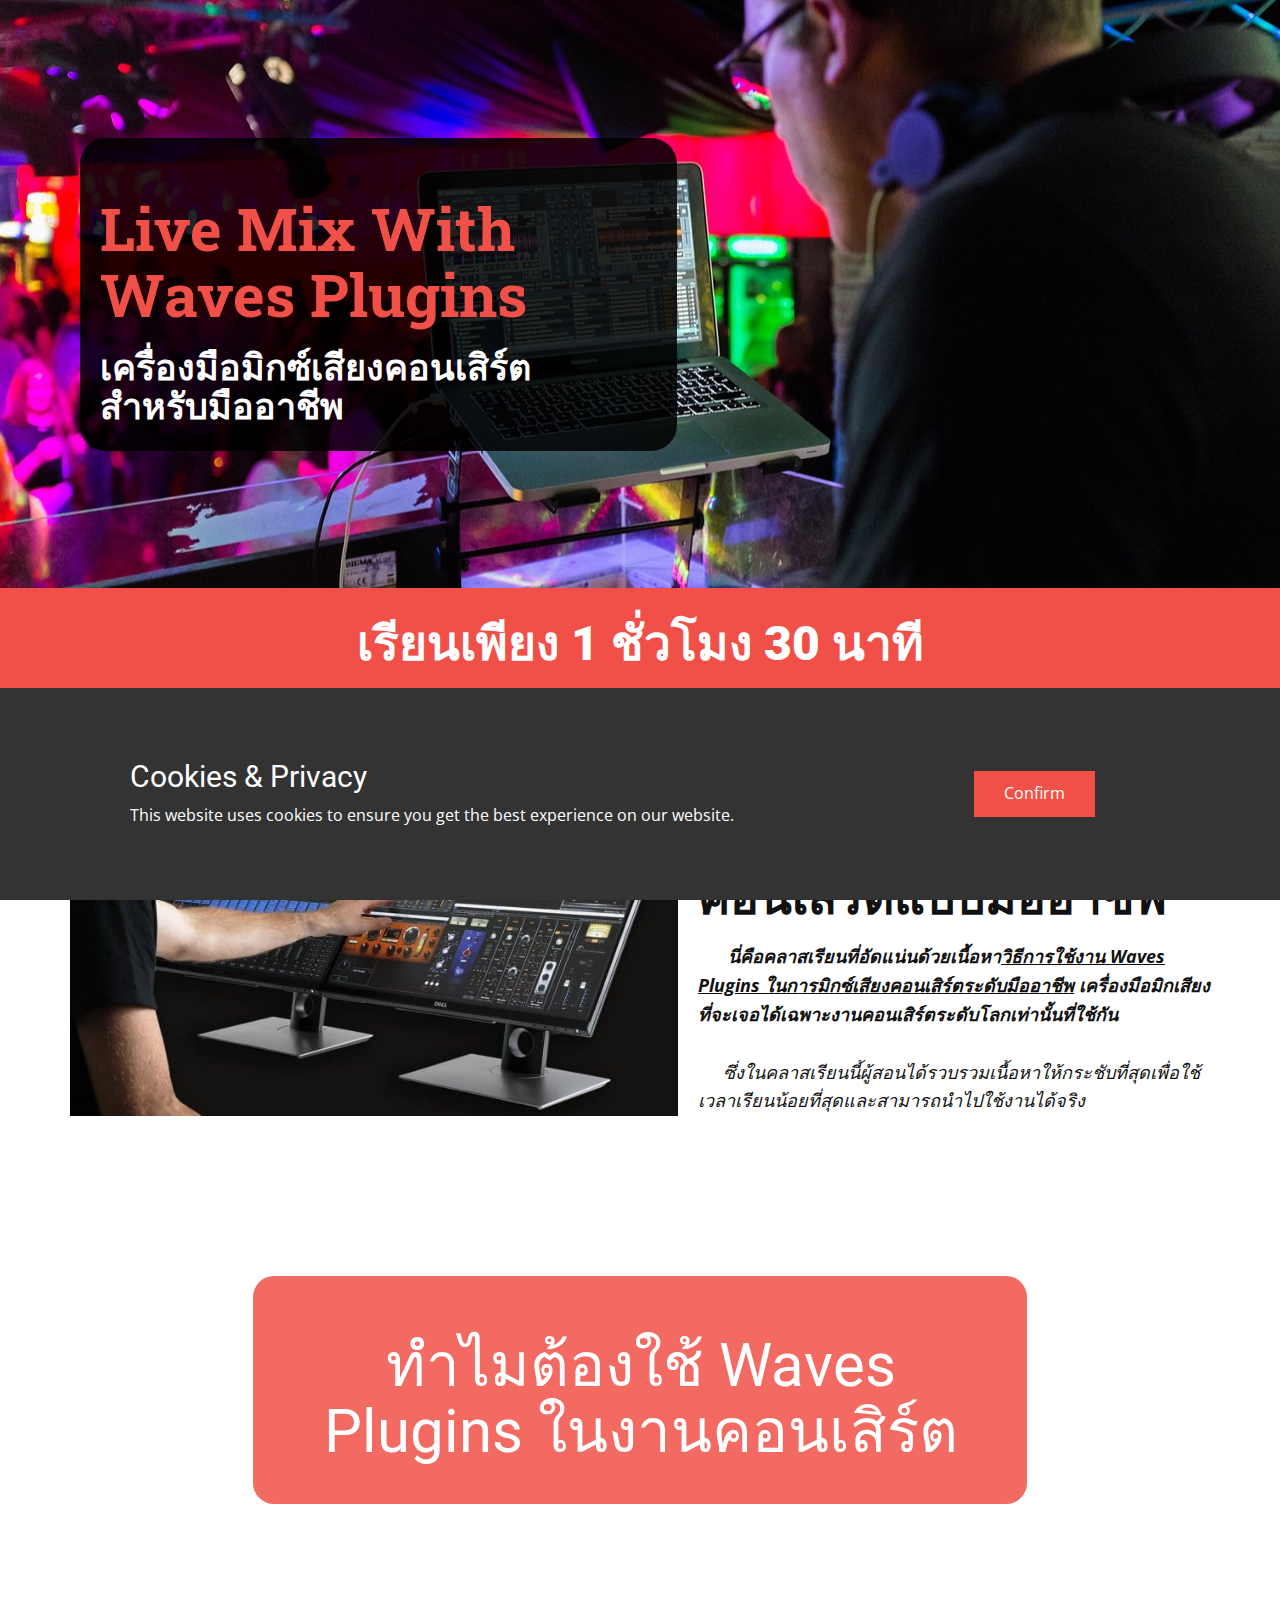
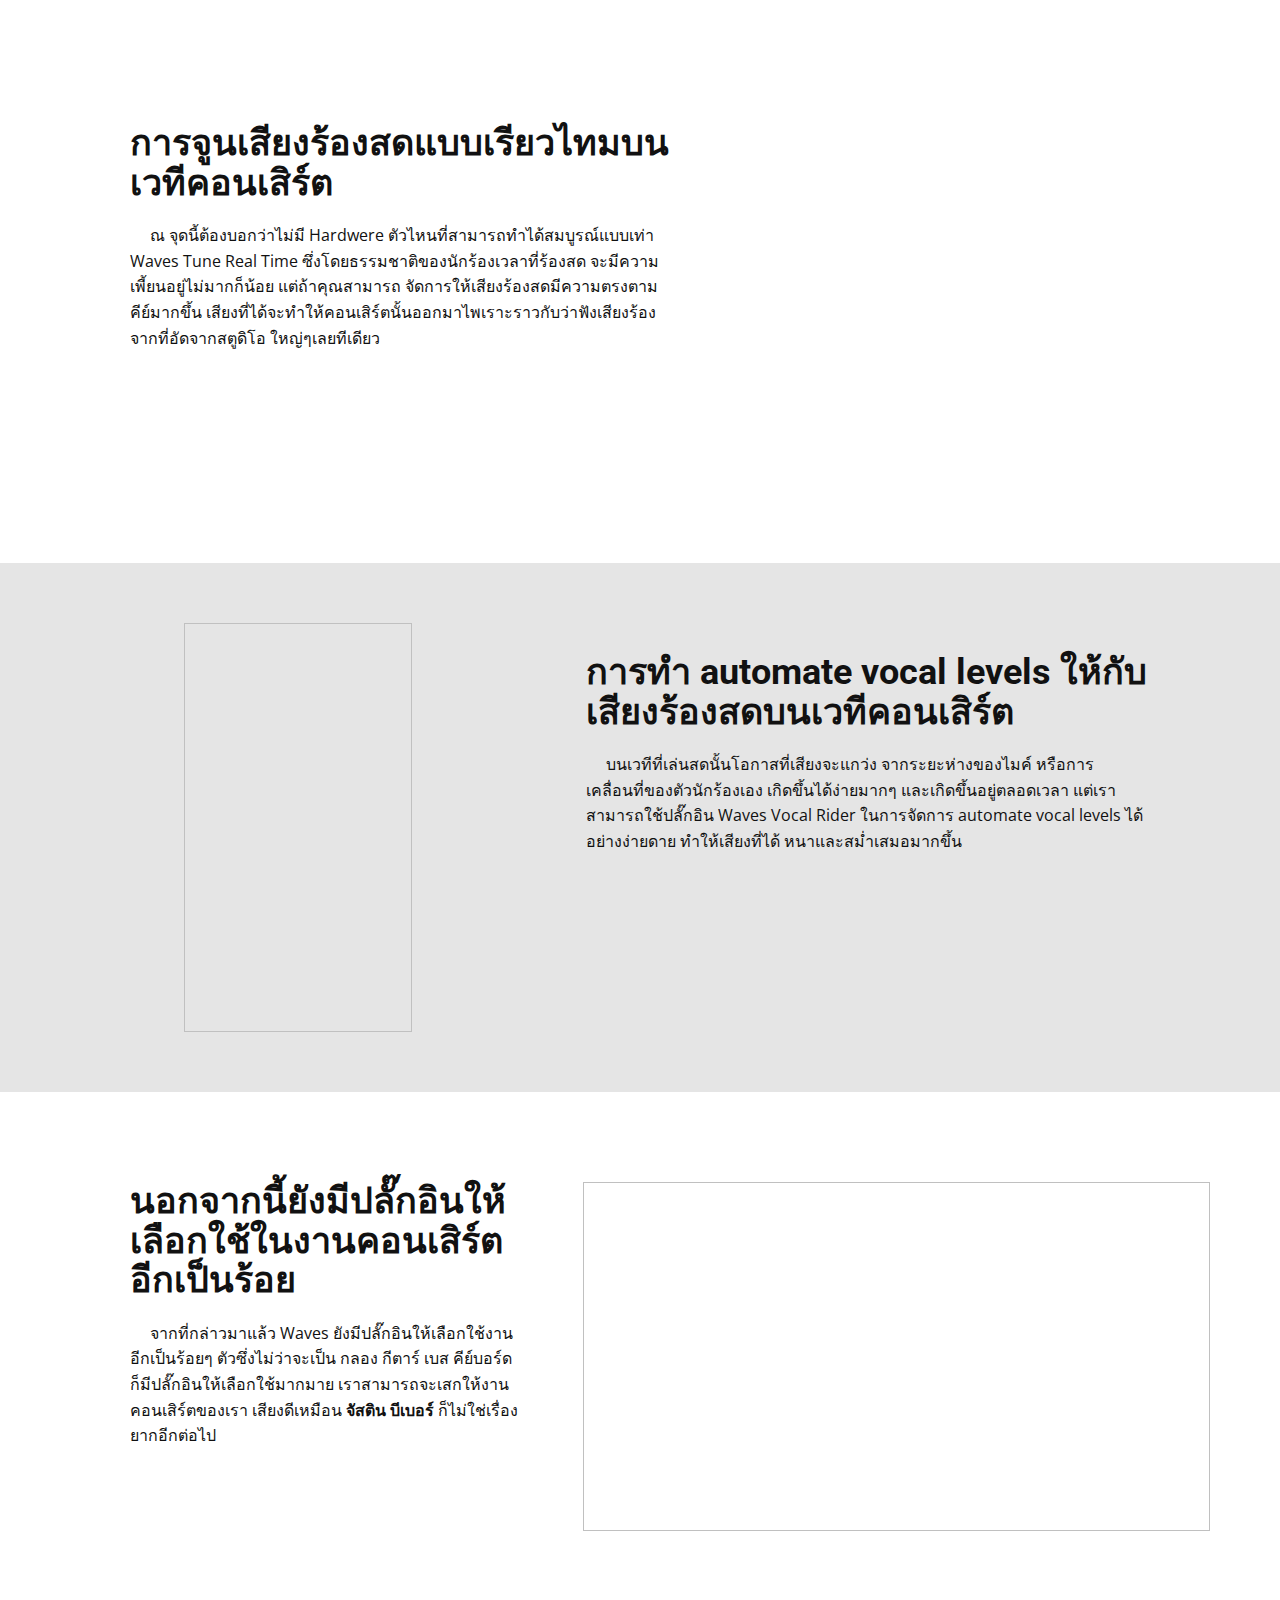
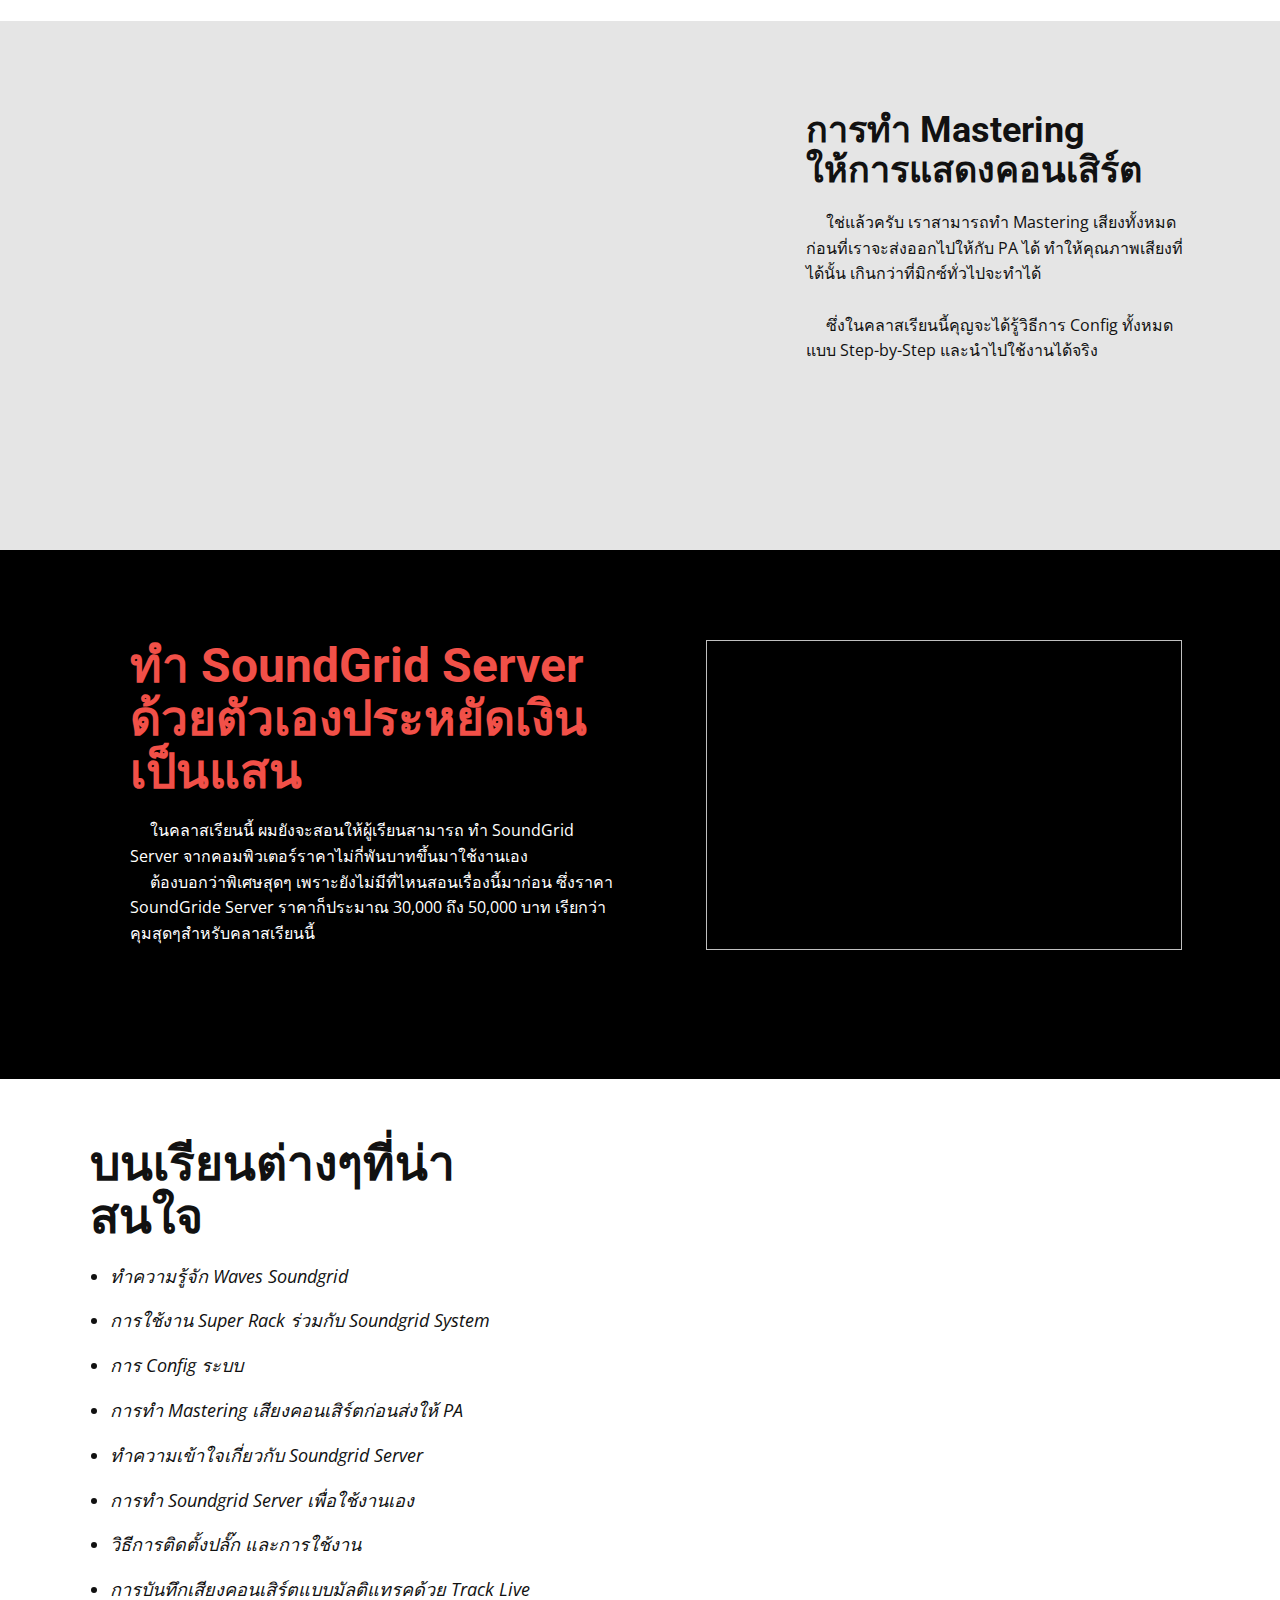
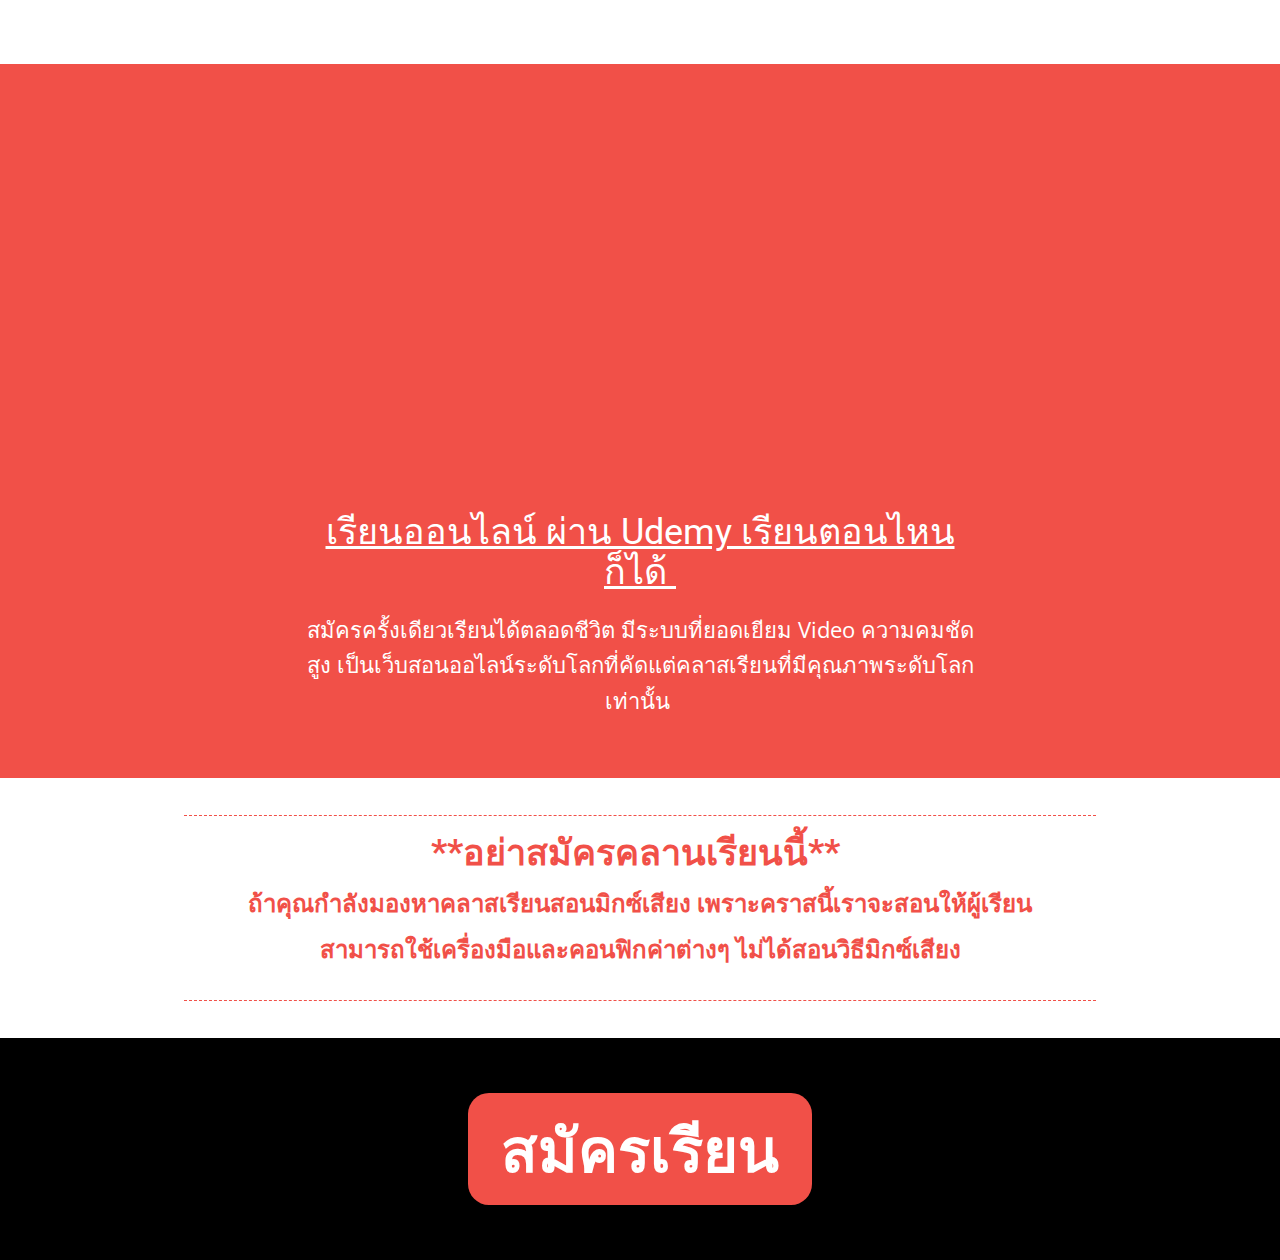
==== nginx-service/www/index.html @ 9d34420c "import" ====
<!DOCTYPE html>
<html style="font-size: 16px;" lang="th-TH">
  <head>
    <meta name="viewport" content="width=device-width, initial-scale=1.0">
    <meta charset="utf-8">
    <meta name="keywords" content="waves, plugins, Soundgird, superrack,เครื่องมือมิกซ์เสียง,มิกซ์เสียงคอนเสิร์ต">
    <meta name="description" content="สอนใช้เครื่องมือสำหรับมิกซ์เสียงคอนเสิร์ตอย่างมืออาชีพด้วย Waves Plugins สุดยอดปลั๊กอินที่ใช้ในการทำเพลงระดับโลก">
    <meta name="page_type" content="np-template-header-footer-from-plugin">
    <title>Home</title>
    <link rel="stylesheet" href="nicepage.css" media="screen">
<link rel="stylesheet" href="Home.css" media="screen">
    <script class="u-script" type="text/javascript" src="jquery.js" defer=""></script>
    <script class="u-script" type="text/javascript" src="nicepage.js" defer=""></script>
    <meta name="generator" content="Nicepage 3.16.0, nicepage.com">
    <link rel="icon" href="images/favicon.png">
    <link id="u-theme-google-font" rel="stylesheet" href="https://fonts.googleapis.com/css?family=Roboto:100,100i,300,300i,400,400i,500,500i,700,700i,900,900i|Open+Sans:300,300i,400,400i,600,600i,700,700i,800,800i">
    <link id="u-page-google-font" rel="stylesheet" href="https://fonts.googleapis.com/css?family=Roboto+Slab:100,200,300,400,500,600,700,800,900">
    
    
    
    
    
    
    
    
    
    
    
    
    
    
    <script type="application/ld+json">{
		"@context": "http://schema.org",
		"@type": "Organization",
		"name": "mixconcert",
		"url": "index.html"
}</script>
    <meta property="og:title" content="Home">
    <meta property="og:type" content="website">
    <meta property="og:description" content="สอนใช้เครื่องมือสำหรับมิกซ์เสียงคอนเสิร์ตอย่างมืออาชีพด้วย Waves Plugins สุดยอดปลั๊กอินที่ใช้ในการทำเพลงระดับโลก">
    <meta name="theme-color" content="#f15048">
    <link rel="canonical" href="index.html">
    <meta property="og:url" content="index.html">
  </head>
  <body data-home-page="Home.html" data-home-page-title="Home" class="u-body"> 
    <section class="u-align-left u-clearfix u-image lazyload u-section-1" id="sec-8eca" data-image-width="1280" data-image-height="853" data-bg="url(&quot;images/9fa33868cde6a43c42efeca093ab504c6543db16d43cb417ad7ef4d67223e2a946b2313b1fd726c2e6c71a5cd782f9893308fe7a6f5bc0f825dd46_1280.jpg&quot;)">
      <div class="u-clearfix u-sheet u-valign-middle u-sheet-1">
        <div class="u-align-center-xs u-align-left-lg u-align-left-md u-align-left-sm u-align-left-xl u-black u-container-style u-expanded-width-sm u-group u-opacity u-opacity-85 u-radius-26 u-shape-round u-group-1">
          <div class="u-container-layout u-container-layout-1">
            <h1 class="u-align-left u-custom-font u-font-roboto-slab u-text u-text-palette-1-base u-title u-text-1">Live Mix With Waves Plugins</h1>
            <h1 class="u-custom-font u-font-roboto-slab u-text u-text-body-alt-color u-title u-text-2">เครื่องมือมิกซ์เสียงคอนเสิร์ต สำหรับมืออาชีพ</h1>
          </div>
        </div>
      </div>
    </section>
    <section class="u-align-center u-clearfix u-palette-1-base u-section-2" id="sec-332c">
      <div class="u-clearfix u-sheet u-sheet-1">
        <h1 class="u-text u-text-1">เรียนเพียง 1 ชั่วโมง 30 นาที</h1>
      </div>
    </section>
    <section class="u-clearfix u-custom-color-1 u-section-3" id="sec-db7e">
      <div class="u-clearfix u-sheet u-sheet-1">
        <div class="u-clearfix u-expanded-width u-layout-wrap u-layout-wrap-1">
          <div class="u-layout">
            <div class="u-layout-row">
              <div class="u-container-style u-image u-layout-cell u-right-cell u-size-32 lazyload u-image-1" data-image-width="770" data-image-height="425" data-bg="url(&quot;images/superrack-2-1.jpeg&quot;)">
                <div class="u-container-layout"></div>
              </div>
              <div class="u-align-left u-container-style u-layout-cell u-left-cell u-size-28 u-layout-cell-2">
                <div class="u-container-layout u-container-layout-2">
                  <h2 class="u-custom-font u-font-roboto-slab u-text u-text-body-color u-text-1">คลาสเรียนที่จะสอนให้คุณใช้เครื่องมือมิกซ์เสียงคอนเสิร์ตแบบมืออาชีพ</h2>
                  <p class="u-text u-text-2">&nbsp; &nbsp; &nbsp; <span style="font-weight: 700;">นี่คือคลาสเรียนที่อัดแน่นด้วยเนื้อหา<span style="text-decoration: underline !important;">วิธีการใช้งาน Waves Plugins ในการมิกซ์เสียงคอนเสิร์ตระดับมืออาชีพ</span> เครื่องมือมิกเสียงที่จะเจอได้เฉพาะงานคอนเสิร์ตระดับโลกเท่านั้นที่ใช้กัน&nbsp;&nbsp;
                    </span>
                    <br>
                    <br>&nbsp; &nbsp; &nbsp;ซึ่งในคลาสเรียนนี้ผู้สอนได้รวบรวมเนื้อหาให้กระชับที่สุดเพื่อใช้เวลาเรียนน้อยที่สุดและสามารถนำไปใช้งานได้จริง<br>
                  </p>
                </div>
              </div>
            </div>
          </div>
        </div>
      </div>
    </section>
    <section class="skrollable u-clearfix u-image u-parallax lazyload u-section-4" id="sec-40a5" data-image-width="1200" data-image-height="453" data-bg="url(&quot;images/super_rack_main.jpeg&quot;)">
      <div class="u-clearfix u-sheet u-sheet-1">
        <div class="u-align-center-xs u-container-style u-expanded-width-xs u-group u-opacity u-opacity-85 u-palette-1-base u-radius-21 u-shape-round u-group-1">
          <div class="u-container-layout u-valign-middle u-container-layout-1">
            <h1 class="u-align-center-lg u-align-center-md u-align-center-sm u-align-center-xl u-text u-text-body-alt-color u-text-1">ทำไมต้องใช้ Waves Plugins ในงานคอนเสิร์ต</h1>
          </div>
        </div>
      </div>
    </section>
    <section class="u-clearfix u-section-5" id="sec-d76f">
      <div class="u-clearfix u-sheet u-valign-middle u-sheet-1">
        <div class="u-clearfix u-expanded-width u-gutter-0 u-layout-spacing-vertical u-layout-wrap u-layout-wrap-1">
          <div class="u-layout">
            <div class="u-layout-row">
              <div class="u-align-left u-container-style u-layout-cell u-left-cell u-size-35 u-layout-cell-1">
                <div class="u-container-layout u-valign-top u-container-layout-1">
                  <h2 class="u-text u-text-1">การจูนเสียงร้องสดแบบเรียวไทมบนเวทีคอนเสิร์ต</h2>
                  <p class="u-text u-text-2">&nbsp; &nbsp; &nbsp;ณ จุดนี้ต้องบอกว่าไม่มี Hardwere ตัวไหนที่สามารถทำได้สมบูรณ์แบบเท่า Waves Tune Real Time ซึ่งโดยธรรมชาติของนักร้องเวลาที่ร้องสด จะมีความเพี้ยนอยู่ไม่มากก็น้อย แต่ถ้าคุณสามารถ จัดการให้เสียงร้องสดมีความตรงตามคีย์มากขึ้น เสียงที่ได้จะทำให้คอนเสิร์ตนั้นออกมาไพเราะราวกับว่าฟังเสียงร้องจากที่อัดจากสตูดิโอ ใหญ่ๆเลยทีเดียว</p>
                </div>
              </div>
              <div class="u-container-style u-image u-layout-cell u-right-cell u-size-25 lazyload u-image-1" src="" data-image-width="838" data-image-height="711" data-bg="url(&quot;images/wtrt_fig_1_.jpeg&quot;)">
                <div class="u-container-layout u-container-layout-2"></div>
              </div>
            </div>
          </div>
        </div>
      </div>
    </section>
    <section class="u-clearfix u-grey-10 u-section-6" id="carousel_946d">
      <div class="u-clearfix u-sheet u-valign-middle u-sheet-1">
        <div class="u-clearfix u-expanded-width u-gutter-0 u-layout-spacing-vertical u-layout-wrap u-layout-wrap-1">
          <div class="u-layout">
            <div class="u-layout-row">
              <div class="u-container-style u-layout-cell u-right-cell u-size-24 u-layout-cell-1" src="">
                <div class="u-container-layout u-container-layout-1">
                  <img class="u-absolute-hcenter u-expanded-height u-image lazyload u-image-1" data-image-width="266" data-image-height="480" data-src="images/giphy-3.gif">
                </div>
              </div>
              <div class="u-align-left u-container-style u-layout-cell u-left-cell u-size-36 u-layout-cell-2">
                <div class="u-container-layout u-container-layout-2">
                  <h2 class="u-text u-text-1">การทำ automate vocal levels ให้กับเสียงร้องสดบนเวทีคอนเสิร์ต</h2>
                  <p class="u-text u-text-2">&nbsp; &nbsp; &nbsp;บนเวทีที่เล่นสดนั้นโอกาสที่เสียงจะแกว่ง จากระยะห่างของไมค์ หรือการเคลื่อนที่ของตัวนักร้องเอง เกิดขึ้นได้ง่ายมากๆ และเกิดขึ้นอยู่ตลอดเวลา แต่เราสามารถใช้ปลั๊กอิน Waves Vocal Rider ในการจัดการ automate vocal levels ได้อย่างง่ายดาย ทำให้เสียงที่ได้ หนาและสม่ำเสมอมากขึ้น</p>
                </div>
              </div>
            </div>
          </div>
        </div>
      </div>
    </section>
    <section class="u-clearfix u-section-7" id="carousel_67cc">
      <div class="u-clearfix u-sheet u-valign-middle u-sheet-1">
        <div class="u-clearfix u-expanded-width u-gutter-0 u-layout-spacing-vertical u-layout-wrap u-layout-wrap-1">
          <div class="u-layout">
            <div class="u-layout-row">
              <div class="u-align-left u-container-style u-layout-cell u-left-cell u-size-27 u-layout-cell-1">
                <div class="u-container-layout u-valign-top u-container-layout-1">
                  <h2 class="u-text u-text-1">นอกจากนี้ยังมีปลั๊กอินให้เลือกใช้ในงานคอนเสิร์ตอีกเป็นร้อย</h2>
                  <p class="u-text u-text-2">&nbsp; &nbsp; &nbsp;จากที่กล่าวมาแล้ว Waves ยังมีปลั๊กอินให้เลือกใช้งานอีกเป็นร้อยๆ ตัวซึ่งไม่ว่าจะเป็น กลอง กีตาร์ เบส คีย์บอร์ด ก็มีปลั๊กอินให้เลือกใช้มากมาย เราสามารถจะเสกให้งานคอนเสิร์ตของเรา เสียงดีเหมือน&nbsp;<span style="font-weight: 700;">จัสติน บีเบอร์&nbsp;</span>ก็ไม่ใช่เรื่องยากอีกต่อไป
                  </p>
                </div>
              </div>
              <div class="u-container-style u-layout-cell u-right-cell u-size-33 u-layout-cell-2" src="">
                <div class="u-container-layout u-valign-bottom u-container-layout-2">
                  <img class="u-expanded-width u-image lazyload u-image-1" data-image-width="1280" data-image-height="720" data-src="images/cEm83amWvA6YbyiBDYN5BD.jpeg">
                </div>
              </div>
            </div>
          </div>
        </div>
      </div>
    </section>
    <section class="u-clearfix u-grey-10 u-section-8" id="carousel_ecc2">
      <div class="u-clearfix u-sheet u-valign-middle u-sheet-1">
        <div class="u-clearfix u-expanded-width u-gutter-0 u-layout-spacing-vertical u-layout-wrap u-layout-wrap-1">
          <div class="u-layout">
            <div class="u-layout-row">
              <div class="u-container-style u-image u-layout-cell u-right-cell u-size-37 lazyload u-image-1" src="" data-image-width="1200" data-image-height="630" data-bg="url(&quot;images/mastering-p.jpeg&quot;)">
                <div class="u-container-layout u-container-layout-1"></div>
              </div>
              <div class="u-align-left u-container-style u-layout-cell u-left-cell u-size-23 u-layout-cell-2">
                <div class="u-container-layout u-valign-top u-container-layout-2">
                  <h2 class="u-text u-text-1">การทำ Mastering ให้การแสดงคอนเสิร์ต&nbsp;</h2>
                  <p class="u-text u-text-2">&nbsp; &nbsp; &nbsp;ใช่แล้วครับ เราสามารถทำ Mastering เสียงทั้งหมดก่อนที่เราจะส่งออกไปให้กับ PA ได้ ทำให้คุณภาพเสียงที่ได้นั้น เกินกว่าที่มิกซ์ทั่วไปจะทำได้&nbsp;<br>
                    <br>&nbsp; &nbsp; &nbsp;ซึ่งในคลาสเรียนนี้คุญจะได้รู้วิธีการ Config ทั้งหมดแบบ Step-by-Step และนำไปใช้งานได้จริง<br>
                  </p>
                </div>
              </div>
            </div>
          </div>
        </div>
      </div>
    </section>
    <section class="u-black u-clearfix u-section-9" id="carousel_e41b">
      <div class="u-clearfix u-sheet u-valign-middle u-sheet-1">
        <div class="u-clearfix u-expanded-width u-gutter-0 u-layout-spacing-vertical u-layout-wrap u-layout-wrap-1">
          <div class="u-layout">
            <div class="u-layout-row">
              <div class="u-align-left u-container-style u-layout-cell u-left-cell u-size-32 u-layout-cell-1">
                <div class="u-container-layout u-valign-top u-container-layout-1">
                  <h2 class="u-text u-text-palette-1-base u-text-1">ทำ SoundGrid Server ด้วยตัวเองประหยัดเงินเป็นแสน</h2>
                  <p class="u-text u-text-2">&nbsp; &nbsp; &nbsp;ในคลาสเรียนนี้ ผมยังจะสอนให้ผู้เรียนสามารถ ทำ SoundGrid Server จากคอมพิวเตอร์ราคาไม่กี่พันบาทขึ้นมาใช้งานเอง<br>&nbsp; &nbsp; &nbsp;ต้องบอกว่าพิเศษสุดๆ เพราะยังไม่มีที่ไหนสอนเรื่องนี้มาก่อน ซึ่งราคา SoundGride Server ราคาก็ประมาณ 30,000 ถึง 50,000 บาท เรียกว่าคุมสุดๆสำหรับคลาสเรียนนี้
                  </p>
                </div>
              </div>
              <div class="u-container-style u-layout-cell u-right-cell u-size-28 u-layout-cell-2" src="">
                <div class="u-container-layout u-valign-top u-container-layout-2">
                  <img class="u-image lazyload u-image-1" data-image-width="500" data-image-height="292" data-src="images/soundgrid-server-one-c-v2.png">
                </div>
              </div>
            </div>
          </div>
        </div>
      </div>
    </section>
    <section class="u-clearfix u-white u-section-10" id="sec-790f">
      <div class="u-clearfix u-sheet u-sheet-1">
        <div class="u-clearfix u-expanded-width u-layout-wrap u-layout-wrap-1">
          <div class="u-gutter-0 u-layout">
            <div class="u-layout-row">
              <div class="u-container-style u-layout-cell u-size-27 u-layout-cell-1">
                <div class="u-container-layout u-container-layout-1">
                  <h2 class="u-align-left u-custom-font u-font-roboto-slab u-text u-text-1">บนเรียนต่างๆที่น่าสนใจ</h2>
                  <ul class="u-spacing-16 u-text u-text-2">
                    <li>ทำความรู้จัก Waves Soundgrid</li>
                    <li>การใช้งาน Super Rack ร่วมกับ Soundgrid System</li>
                    <li>การ Config ระบบ</li>
                    <li>การทำ Mastering เสียงคอนเสิร์ตก่อนส่งให้ PA</li>
                    <li>ทำความเข้าใจเกี่ยวกับ Soundgrid Server</li>
                    <li>การทำ Soundgrid Server เพื่อใช้งานเอง</li>
                    <li>วิธีการติดตั้งปลั๊ก และการใช้งาน</li>
                    <li>การบันทึกเสียงคอนเสิร์ตแบบมัลติแทรคด้วย Track Live<br>
                    </li>
                  </ul>
                </div>
              </div>
              <div class="u-container-style u-image u-layout-cell u-size-33 lazyload u-image-1" data-image-width="1280" data-image-height="720" data-bg="url(&quot;images/tricks-by-ozzy-1280.jpeg&quot;)">
                <div class="u-container-layout"></div>
              </div>
            </div>
          </div>
        </div>
      </div>
    </section>
    <section class="u-align-center u-clearfix u-palette-1-base u-section-11" id="sec-8203">
      <div class="u-clearfix u-sheet u-valign-middle-xs u-sheet-1">
        <div class="u-align-left u-expanded-width-sm u-expanded-width-xs u-video u-video-1">
          <div class="embed-responsive embed-responsive-1">
            <iframe style="position: absolute;top: 0;left: 0;width: 100%;height: 100%;" class="embed-responsive-item lazyload" frameborder="0" allowfullscreen="" data-src="https://www.youtube.com/embed/042AjfPEmpI?mute=0&amp;showinfo=0&amp;controls=0&amp;start=0"></iframe>
          </div>
        </div>
        <h2 class="u-text u-text-1">เรียนออนไลน์ ผ่าน Udemy เรียนตอนไหนก็ได้&nbsp;</h2>
        <p class="u-text u-text-2">
          <span style="font-size: 1.375rem;">สมัครครั้งเดียวเรียนได้ตลอดชีวิต มีระบบที่ยอดเยียม Video ความคมชัดสูง เป็นเว็บสอนออไลน์ระดับโลกที่คัดแต่คลาสเรียนที่มีคุณภาพระดับโลกเท่านั้น&nbsp;</span>
          <br>
        </p>
      </div>
    </section>
    <section class="u-align-center u-clearfix u-section-12" id="sec-f925">
      <div class="u-clearfix u-sheet u-valign-middle u-sheet-1">
        <div class="u-border-1 u-border-palette-1-base u-line u-line-horizontal u-line-1"></div>
        <h2 class="u-align-center u-text u-text-palette-1-base u-text-1">**อย่าสมัครคลานเรียนนี้**&nbsp;<br>
          <span style="font-size: 1.5rem;">ถ้าคุณกำลังมองหาคลาสเรียนสอนมิกซ์เสียง เพราะคราสนี้เราจะสอนให้ผู้เรียนสามารถใช้เครื่องมือและคอนฟิกค่าต่างๆ ไม่ได้สอนวิธีมิกซ์เสียง </span>
        </h2>
        <div class="u-border-1 u-border-palette-1-base u-line u-line-horizontal u-line-2"></div>
      </div>
    </section>
    <section class="u-black u-clearfix u-section-13" id="sec-157e">
      <div class="u-clearfix u-sheet u-valign-middle u-sheet-1">
        <a href="https://www.udemy.com/course/waves-plugin/?referralCode=7C161233961A54945BAF" class="u-align-center u-btn u-btn-round u-button-style u-hover-palette-1-light-1 u-palette-1-base u-radius-21 u-btn-1">สมัครเรียน</a>
      </div>
    </section>
    
    
  <section class="u-align-center u-clearfix u-cookies-consent u-grey-80 u-cookies-consent" id="sec-6fa4">
      <div class="u-clearfix u-sheet u-valign-middle u-sheet-1">
        <div class="u-clearfix u-expanded-width u-layout-wrap u-layout-wrap-1">
          <div class="u-gutter-0 u-layout">
            <div class="u-layout-row">
              <div class="u-container-style u-layout-cell u-left-cell u-size-43-md u-size-43-sm u-size-43-xs u-size-46-lg u-size-46-xl u-layout-cell-1">
                <div class="u-container-layout u-valign-middle u-container-layout-1">
                  <h3 class="u-text u-text-default u-text-1">Cookies &amp; Privacy</h3>
                  <p class="u-text u-text-default u-text-2">This website uses cookies to ensure you get the best experience on our website.</p>
                </div>
              </div>
              <div class="u-align-left u-container-style u-layout-cell u-right-cell u-size-14-lg u-size-14-xl u-size-17-md u-size-17-sm u-size-17-xs u-layout-cell-2">
                <div class="u-container-layout u-valign-middle-lg u-valign-middle-md u-valign-middle-xl u-valign-top-sm u-valign-top-xs u-container-layout-2">
                  <a href="###" class="u-btn u-button-confirm u-button-style u-palette-1-base u-btn-1">Confirm</a>
                </div>
              </div>
            </div>
          </div>
        </div>
      </div>
    <style>.u-cookies-consent {
  background-image: none;
}

.u-cookies-consent .u-sheet-1 {
  min-height: 212px;
}

.u-cookies-consent .u-layout-wrap-1 {
  margin-top: 30px;
  margin-bottom: 30px;
}

.u-cookies-consent .u-layout-cell-1 {
  min-height: 152px;
}

.u-cookies-consent .u-container-layout-1 {
  padding: 30px 60px;
}

.u-cookies-consent .u-text-1 {
  margin-top: 0;
  margin-right: 20px;
  margin-bottom: 0;
}

.u-cookies-consent .u-text-2 {
  margin: 8px 20px 0 0;
}

.u-cookies-consent .u-layout-cell-2 {
  min-height: 152px;
}

.u-cookies-consent .u-container-layout-2 {
  padding: 30px;
}

.u-cookies-consent .u-btn-1 {
  margin: 0 auto 0 0;
}

@media (max-width: 1199px) {
  .u-cookies-consent .u-sheet-1 {
    min-height: 131px;
  }

  .u-cookies-consent .u-layout-cell-1 {
    min-height: 125px;
  }

  .u-cookies-consent .u-text-1 {
    margin-right: 0;
  }

  .u-cookies-consent .u-text-2 {
    margin-right: 0;
  }

  .u-cookies-consent .u-layout-cell-2 {
    min-height: 125px;
  }
}

@media (max-width: 991px) {
  .u-cookies-consent .u-sheet-1 {
    min-height: 106px;
  }

  .u-cookies-consent .u-layout-cell-1 {
    min-height: 100px;
  }

  .u-cookies-consent .u-container-layout-1 {
    padding-left: 30px;
    padding-right: 30px;
  }

  .u-cookies-consent .u-layout-cell-2 {
    min-height: 100px;
  }
}

@media (max-width: 767px) {
  .u-cookies-consent .u-sheet-1 {
    min-height: 225px;
  }

  .u-cookies-consent .u-layout-cell-1 {
    min-height: 154px;
  }

  .u-cookies-consent .u-container-layout-1 {
    padding-left: 10px;
    padding-right: 10px;
    padding-bottom: 20px;
  }

  .u-cookies-consent .u-layout-cell-2 {
    min-height: 65px;
  }

  .u-cookies-consent .u-container-layout-2 {
    padding: 10px;
  }
}

@media (max-width: 575px) {
  .u-cookies-consent .u-sheet-1 {
    min-height: 121px;
  }

  .u-cookies-consent .u-layout-cell-1 {
    min-height: 100px;
  }

  .u-cookies-consent .u-layout-cell-2 {
    min-height: 15px;
  }
}</style></section></body>
</html>
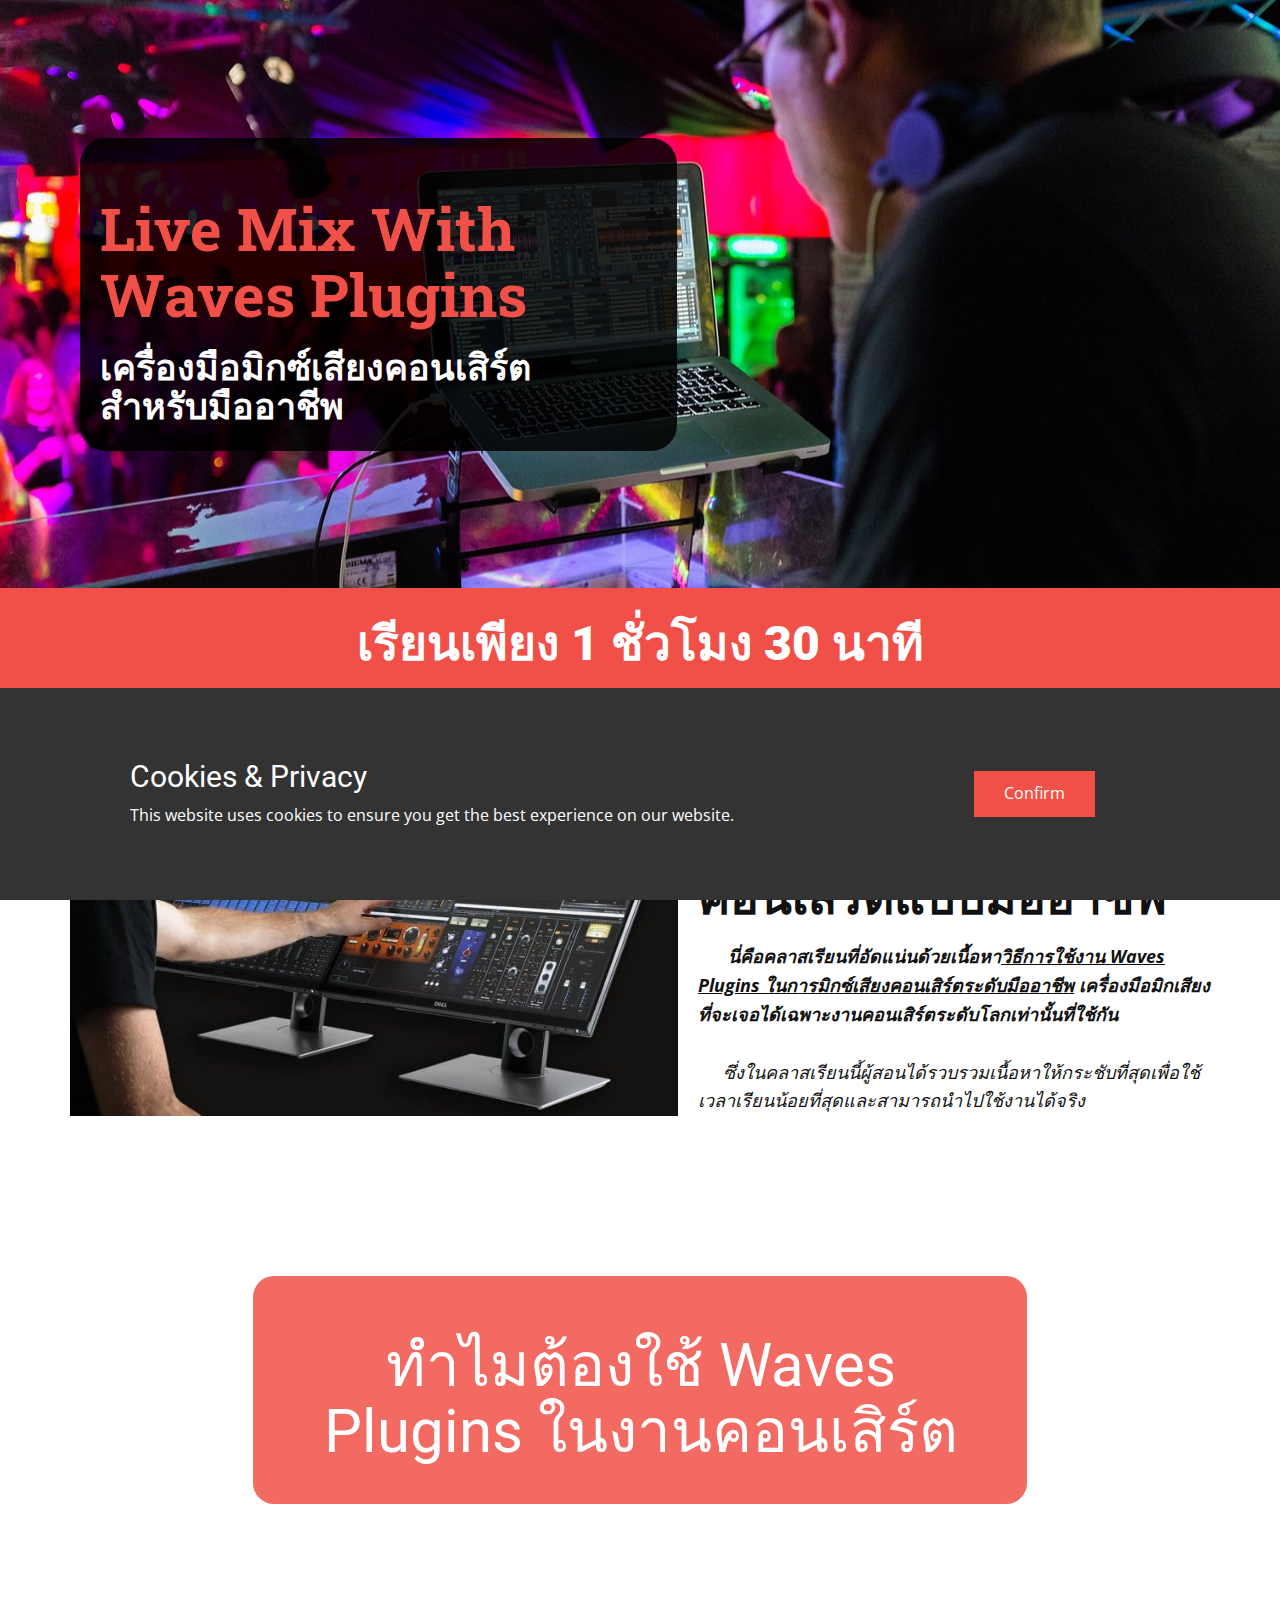
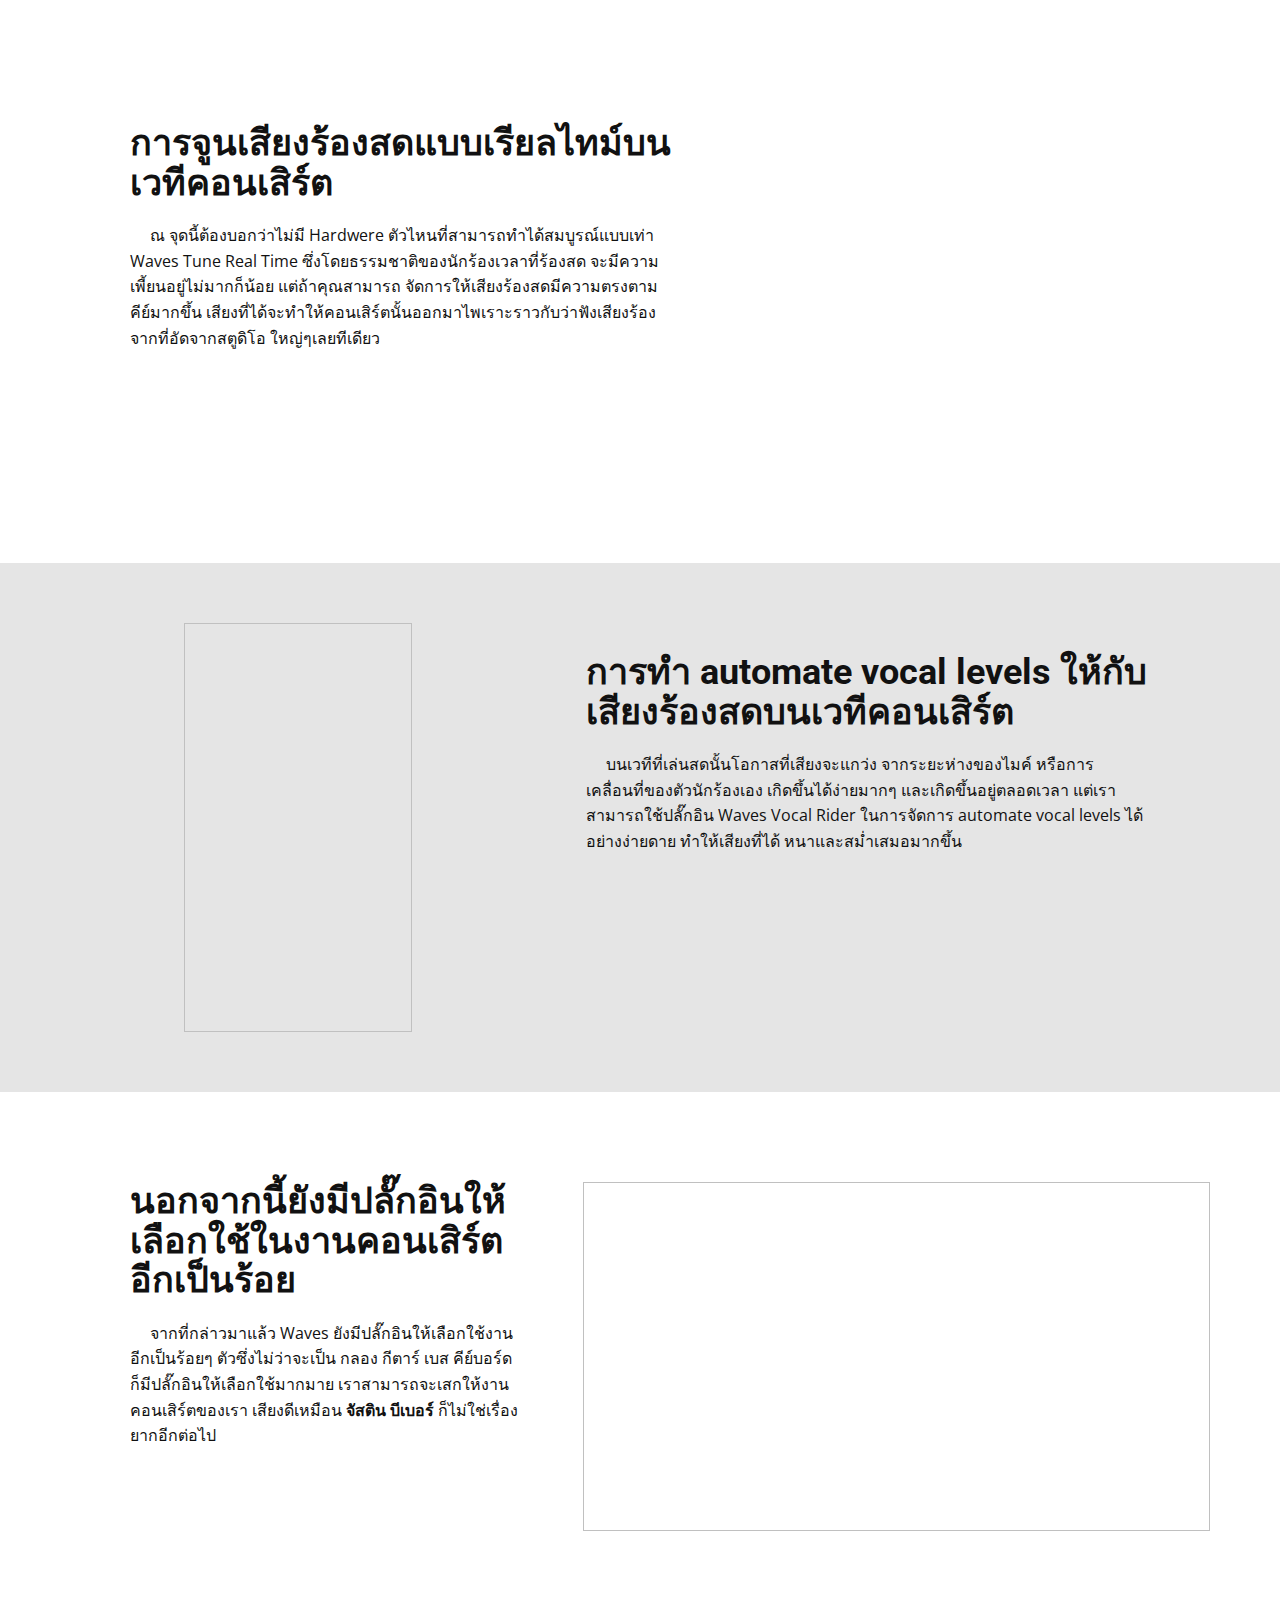
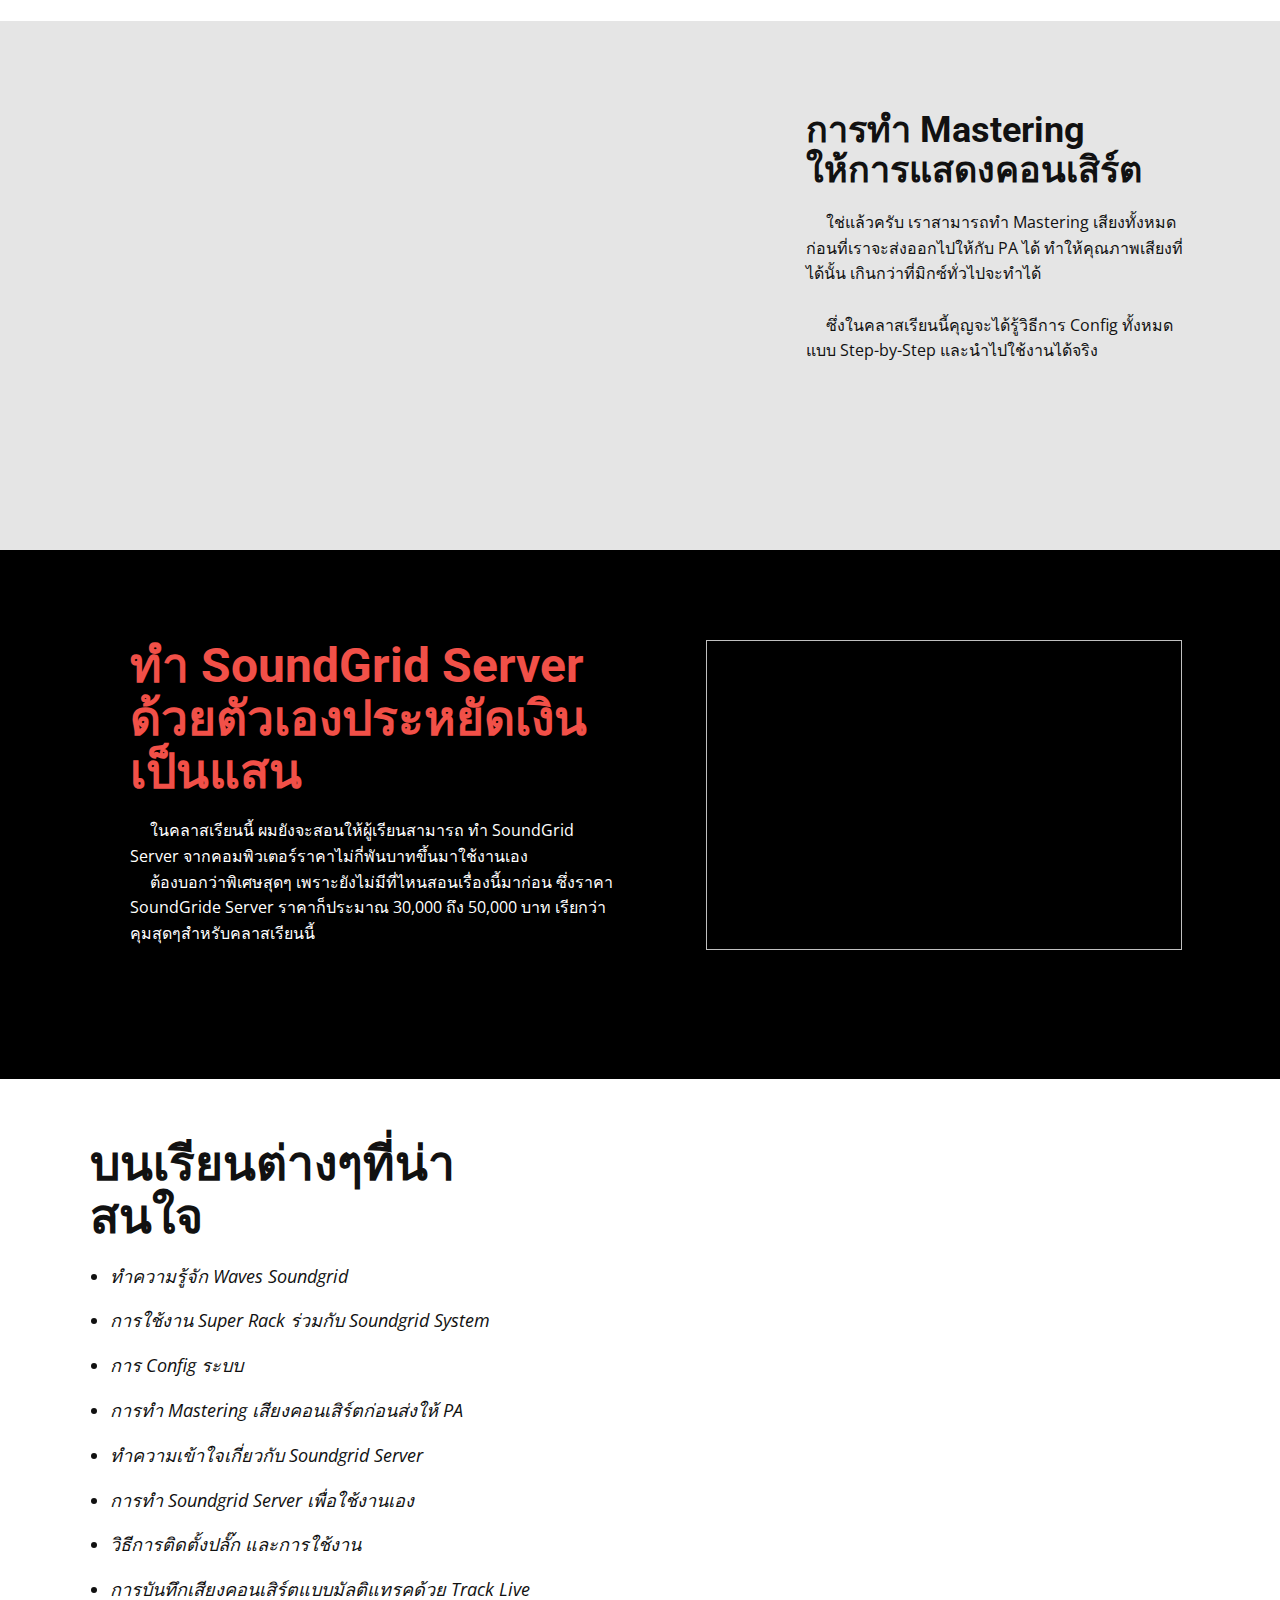
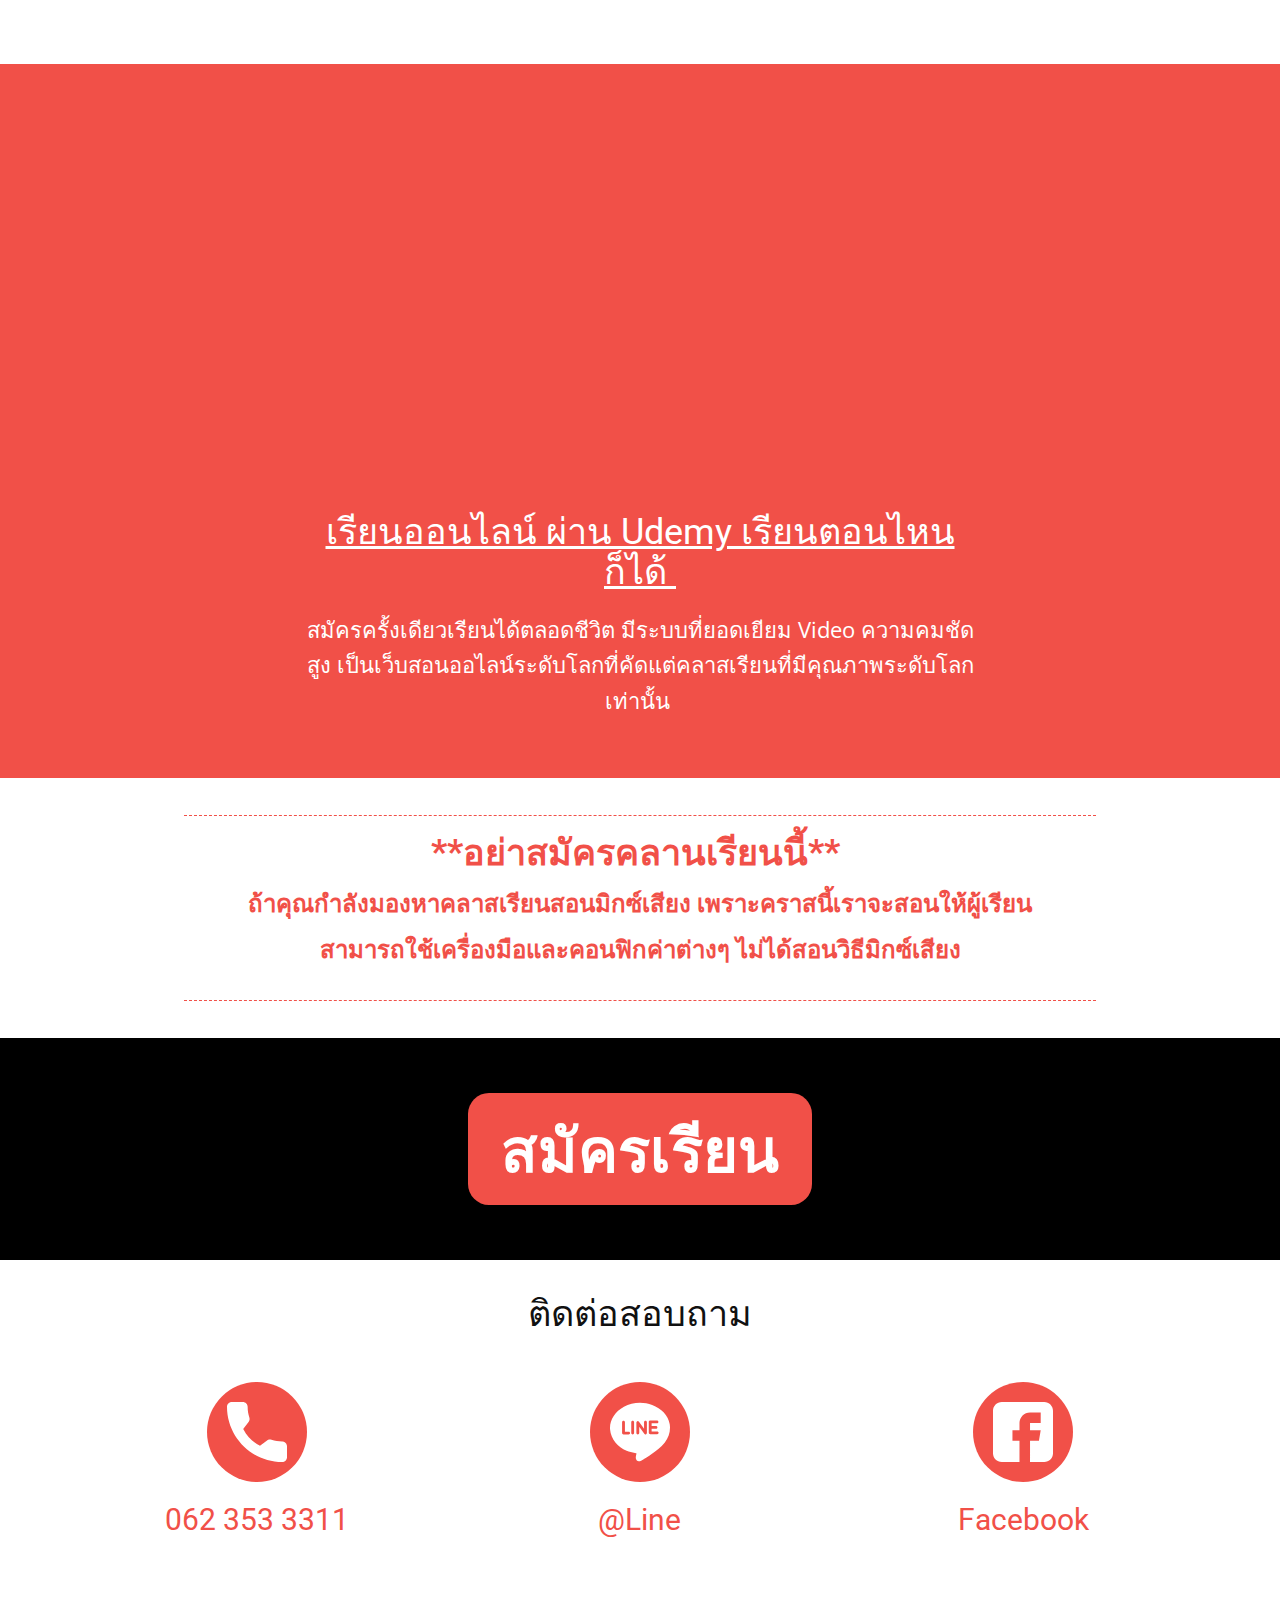
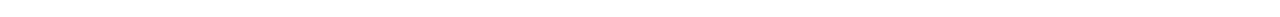
==== commit c60c21a8: "update" ====
--- a/nginx-service/www/index.html
+++ b/nginx-service/www/index.html
@@ -29,6 +29,7 @@
     
     
     
+    
     <script type="application/ld+json">{
 		"@context": "http://schema.org",
 		"@type": "Organization",
@@ -97,7 +98,7 @@
             <div class="u-layout-row">
               <div class="u-align-left u-container-style u-layout-cell u-left-cell u-size-35 u-layout-cell-1">
                 <div class="u-container-layout u-valign-top u-container-layout-1">
-                  <h2 class="u-text u-text-1">การจูนเสียงร้องสดแบบเรียวไทมบนเวทีคอนเสิร์ต</h2>
+                  <h2 class="u-text u-text-1">การจูนเสียงร้องสดแบบเรียลไทม์บนเวทีคอนเสิร์ต</h2>
                   <p class="u-text u-text-2">&nbsp; &nbsp; &nbsp;ณ จุดนี้ต้องบอกว่าไม่มี Hardwere ตัวไหนที่สามารถทำได้สมบูรณ์แบบเท่า Waves Tune Real Time ซึ่งโดยธรรมชาติของนักร้องเวลาที่ร้องสด จะมีความเพี้ยนอยู่ไม่มากก็น้อย แต่ถ้าคุณสามารถ จัดการให้เสียงร้องสดมีความตรงตามคีย์มากขึ้น เสียงที่ได้จะทำให้คอนเสิร์ตนั้นออกมาไพเราะราวกับว่าฟังเสียงร้องจากที่อัดจากสตูดิโอ ใหญ่ๆเลยทีเดียว</p>
                 </div>
               </div>
@@ -252,6 +253,49 @@
         <a href="https://www.udemy.com/course/waves-plugin/?referralCode=7C161233961A54945BAF" class="u-align-center u-btn u-btn-round u-button-style u-hover-palette-1-light-1 u-palette-1-base u-radius-21 u-btn-1">สมัครเรียน</a>
       </div>
     </section>
+    <section class="u-align-center u-clearfix u-section-14" id="sec-7096">
+      <div class="u-clearfix u-sheet u-valign-top u-sheet-1">
+        <h2 class="u-align-center u-text u-text-1">ติดต่อสอบถาม</h2>
+        <div class="u-expanded-width u-list u-list-1">
+          <div class="u-repeater u-repeater-1">
+            <div class="u-container-style u-list-item u-repeater-item">
+              <div class="u-container-layout u-similar-container u-container-layout-1"><span class="u-icon u-icon-circle u-palette-1-base u-spacing-20 u-icon-1" data-href="tel:0623533311"><svg class="u-svg-link" preserveAspectRatio="xMidYMin slice" viewBox="0 0 384 384" style=""><use xmlns:xlink="http://www.w3.org/1999/xlink" xlink:href="#svg-bfbf"></use></svg><svg class="u-svg-content" viewBox="0 0 384 384" x="0px" y="0px" id="svg-bfbf" style="enable-background:new 0 0 384 384;"><g><g><path d="M353.188,252.052c-23.51,0-46.594-3.677-68.469-10.906c-10.719-3.656-23.896-0.302-30.438,6.417l-43.177,32.594    c-50.073-26.729-80.917-57.563-107.281-107.26l31.635-42.052c8.219-8.208,11.167-20.198,7.635-31.448    c-7.26-21.99-10.948-45.063-10.948-68.583C132.146,13.823,118.323,0,101.333,0H30.813C13.823,0,0,13.823,0,30.813    C0,225.563,158.438,384,353.188,384c16.99,0,30.813-13.823,30.813-30.813v-70.323C384,265.875,370.177,252.052,353.188,252.052z"></path>
+</g>
+</g></svg>
+            
+            
+          </span>
+                <h3 class="u-align-center u-text u-text-2">
+                  <a href="tel:0623533311" class="u-active-none u-border-none u-btn u-button-link u-button-style u-hover-none u-none u-text-palette-1-base u-btn-1">062 353 3311</a>
+                </h3>
+              </div>
+            </div>
+            <div class="u-align-center u-container-style u-list-item u-repeater-item">
+              <div class="u-container-layout u-similar-container u-container-layout-2"><span class="u-icon u-icon-circle u-palette-1-base u-spacing-20 u-icon-2" data-href="https://lin.ee/VEHEUiE"><svg class="u-svg-link" preserveAspectRatio="xMidYMin slice" viewBox="0 0 296.528 296.528" style=""><use xmlns:xlink="http://www.w3.org/1999/xlink" xlink:href="#svg-a46b"></use></svg><svg class="u-svg-content" viewBox="0 0 296.528 296.528" x="0px" y="0px" id="svg-a46b" style="enable-background:new 0 0 296.528 296.528;"><g><path d="M295.838,115.347l0.003-0.001l-0.092-0.76c-0.001-0.013-0.002-0.023-0.004-0.036c-0.001-0.011-0.002-0.021-0.004-0.032   l-0.344-2.858c-0.069-0.574-0.148-1.228-0.238-1.974l-0.072-0.594l-0.147,0.018c-3.617-20.571-13.553-40.093-28.942-56.762   c-15.317-16.589-35.217-29.687-57.548-37.878c-19.133-7.018-39.434-10.577-60.337-10.577c-28.22,0-55.627,6.637-79.257,19.193   C23.289,47.297-3.585,91.799,0.387,136.461c2.056,23.111,11.11,45.11,26.184,63.621c14.188,17.423,33.381,31.483,55.503,40.66   c13.602,5.642,27.051,8.301,41.291,11.116l1.667,0.33c3.921,0.776,4.975,1.842,5.247,2.264c0.503,0.784,0.24,2.329,0.038,3.18   c-0.186,0.785-0.378,1.568-0.57,2.352c-1.529,6.235-3.11,12.683-1.868,19.792c1.428,8.172,6.531,12.859,14.001,12.86   c0.001,0,0.001,0,0.002,0c8.035,0,17.18-5.39,23.231-8.956l0.808-0.475c14.436-8.478,28.036-18.041,38.271-25.425   c22.397-16.159,47.783-34.475,66.815-58.17C290.172,175.745,299.2,145.078,295.838,115.347z M92.343,160.561H66.761   c-3.866,0-7-3.134-7-7V99.865c0-3.866,3.134-7,7-7c3.866,0,7,3.134,7,7v46.696h18.581c3.866,0,7,3.134,7,7   C99.343,157.427,96.209,160.561,92.343,160.561z M119.03,153.371c0,3.866-3.134,7-7,7c-3.866,0-7-3.134-7-7V99.675   c0-3.866,3.134-7,7-7c3.866,0,7,3.134,7,7V153.371z M182.304,153.371c0,3.033-1.953,5.721-4.838,6.658   c-0.712,0.231-1.441,0.343-2.161,0.343c-2.199,0-4.323-1.039-5.666-2.888l-25.207-34.717v30.605c0,3.866-3.134,7-7,7   c-3.866,0-7-3.134-7-7v-52.16c0-3.033,1.953-5.721,4.838-6.658c2.886-0.936,6.045,0.09,7.827,2.545l25.207,34.717V99.675   c0-3.866,3.134-7,7-7c3.866,0,7,3.134,7,7V153.371z M233.311,159.269h-34.645c-3.866,0-7-3.134-7-7v-26.847V98.573   c0-3.866,3.134-7,7-7h33.57c3.866,0,7,3.134,7,7s-3.134,7-7,7h-26.57v12.849h21.562c3.866,0,7,3.134,7,7c0,3.866-3.134,7-7,7   h-21.562v12.847h27.645c3.866,0,7,3.134,7,7S237.177,159.269,233.311,159.269z"></path>
+</g></svg>
+            
+            
+          </span>
+                <h3 class="u-align-center u-text u-text-3">
+                  <a class="u-active-none u-border-none u-btn u-button-link u-button-style u-hover-none u-none u-text-palette-1-base u-btn-2" href="https://lin.ee/VEHEUiE">@Line</a>
+                </h3>
+              </div>
+            </div>
+            <div class="u-align-center u-container-style u-list-item u-repeater-item">
+              <div class="u-container-layout u-similar-container u-container-layout-3"><span class="u-icon u-icon-circle u-palette-1-base u-spacing-20 u-icon-3" data-href="https://www.facebook.com/%E0%B8%A1%E0%B8%B4%E0%B8%81%E0%B8%8B%E0%B9%8C%E0%B9%80%E0%B8%AA%E0%B8%B5%E0%B8%A2%E0%B8%87%E0%B8%84%E0%B8%AD%E0%B8%99%E0%B9%80%E0%B8%AA%E0%B8%B4%E0%B8%A3%E0%B9%8C%E0%B8%95%E0%B8%94%E0%B9%89%E0%B8%A7%E0%B8%A2-Waves-Plugins-107628308086671"><svg class="u-svg-link" preserveAspectRatio="xMidYMin slice" viewBox="0 0 512 512" style=""><use xmlns:xlink="http://www.w3.org/1999/xlink" xlink:href="#svg-1e32"></use></svg><svg class="u-svg-content" viewBox="0 0 512 512" id="svg-1e32"><path d="m437 0h-362c-41.351562 0-75 33.648438-75 75v362c0 41.351562 33.648438 75 75 75h151v-181h-60v-90h60v-61c0-49.628906 40.371094-90 90-90h91v90h-91v61h91l-15 90h-76v181h121c41.351562 0 75-33.648438 75-75v-362c0-41.351562-33.648438-75-75-75zm0 0"></path></svg>
+            
+            
+          </span>
+                <h3 class="u-align-center u-text u-text-4">
+                  <a class="u-active-none u-border-none u-btn u-button-link u-button-style u-hover-none u-none u-text-palette-1-base u-btn-3" href="https://www.facebook.com/%E0%B8%A1%E0%B8%B4%E0%B8%81%E0%B8%8B%E0%B9%8C%E0%B9%80%E0%B8%AA%E0%B8%B5%E0%B8%A2%E0%B8%87%E0%B8%84%E0%B8%AD%E0%B8%99%E0%B9%80%E0%B8%AA%E0%B8%B4%E0%B8%A3%E0%B9%8C%E0%B8%95%E0%B8%94%E0%B9%89%E0%B8%A7%E0%B8%A2-Waves-Plugins-107628308086671">Facebook</a>
+                </h3>
+              </div>
+            </div>
+          </div>
+        </div>
+      </div>
+    </section>
+    
     
     
   <section class="u-align-center u-clearfix u-cookies-consent u-grey-80 u-cookies-consent" id="sec-6fa4">
--- a/nginx-service/www/Home.css
+++ b/nginx-service/www/Home.css
@@ -1263,4 +1263,136 @@
   font-size: 3.75rem;
   margin: 55px auto;
   padding: 8px 33px;
+}.u-section-14 .u-sheet-1 {
+  min-height: 357px;
+}
+
+.u-section-14 .u-text-1 {
+  width: 267px;
+  margin: 35px auto 0;
+}
+
+.u-section-14 .u-list-1 {
+  margin-top: 17px;
+  margin-bottom: -97px;
+}
+
+.u-section-14 .u-repeater-1 {
+  grid-auto-columns: calc(33.3333% - 6.66667px);
+  grid-template-columns: calc(33.3333% - 6.66667px) calc(33.3333% - 6.66667px) calc(33.3333% - 6.66667px);
+  grid-gap: 10px 10px;
+  min-height: 231px;
+}
+
+.u-section-14 .u-container-layout-1 {
+  padding: 30px;
+}
+
+.u-section-14 .u-icon-1 {
+  height: 100px;
+  width: 100px;
+  background-image: none;
+  color: rgb(255, 255, 255) !important;
+  margin: 0 auto;
+}
+
+.u-section-14 .u-text-2 {
+  margin: 20px 0 0;
+}
+
+.u-section-14 .u-btn-1 {
+  padding: 0;
+}
+
+.u-section-14 .u-container-layout-2 {
+  padding: 30px;
+}
+
+.u-section-14 .u-icon-2 {
+  height: 100px;
+  width: 100px;
+  background-image: none;
+  color: rgb(255, 255, 255) !important;
+  margin: 0 auto;
+}
+
+.u-section-14 .u-text-3 {
+  margin: 20px 0 0;
+}
+
+.u-section-14 .u-btn-2 {
+  padding: 0;
+}
+
+.u-section-14 .u-container-layout-3 {
+  padding: 30px;
+}
+
+.u-section-14 .u-icon-3 {
+  height: 100px;
+  width: 100px;
+  background-image: none;
+  color: rgb(255, 255, 255) !important;
+  margin: 0 auto;
+}
+
+.u-section-14 .u-text-4 {
+  margin: 20px 0 0;
+}
+
+.u-section-14 .u-btn-3 {
+  padding: 0;
+}
+
+@media (max-width: 1199px) {
+  .u-section-14 .u-sheet-1 {
+    min-height: 570px;
+  }
+
+  .u-section-14 .u-list-1 {
+    height: auto;
+  }
+
+  .u-section-14 .u-repeater-1 {
+    min-height: 388px;
+  }
+}
+
+@media (max-width: 991px) {
+  .u-section-14 .u-sheet-1 {
+    min-height: 801px;
+  }
+
+  .u-section-14 .u-repeater-1 {
+    grid-auto-columns: calc(50% - 5px);
+    grid-template-columns: calc(50% - 5px) calc(50% - 5px);
+  }
+}
+
+@media (max-width: 767px) {
+  .u-section-14 .u-list-1 {
+    margin-top: 116px;
+  }
+
+  .u-section-14 .u-container-layout-1 {
+    padding-left: 10px;
+    padding-right: 10px;
+  }
+
+  .u-section-14 .u-container-layout-2 {
+    padding-left: 10px;
+    padding-right: 10px;
+  }
+
+  .u-section-14 .u-container-layout-3 {
+    padding-left: 10px;
+    padding-right: 10px;
+  }
+}
+
+@media (max-width: 575px) {
+  .u-section-14 .u-repeater-1 {
+    grid-auto-columns: 100%;
+    grid-template-columns: 100%;
+  }
 }